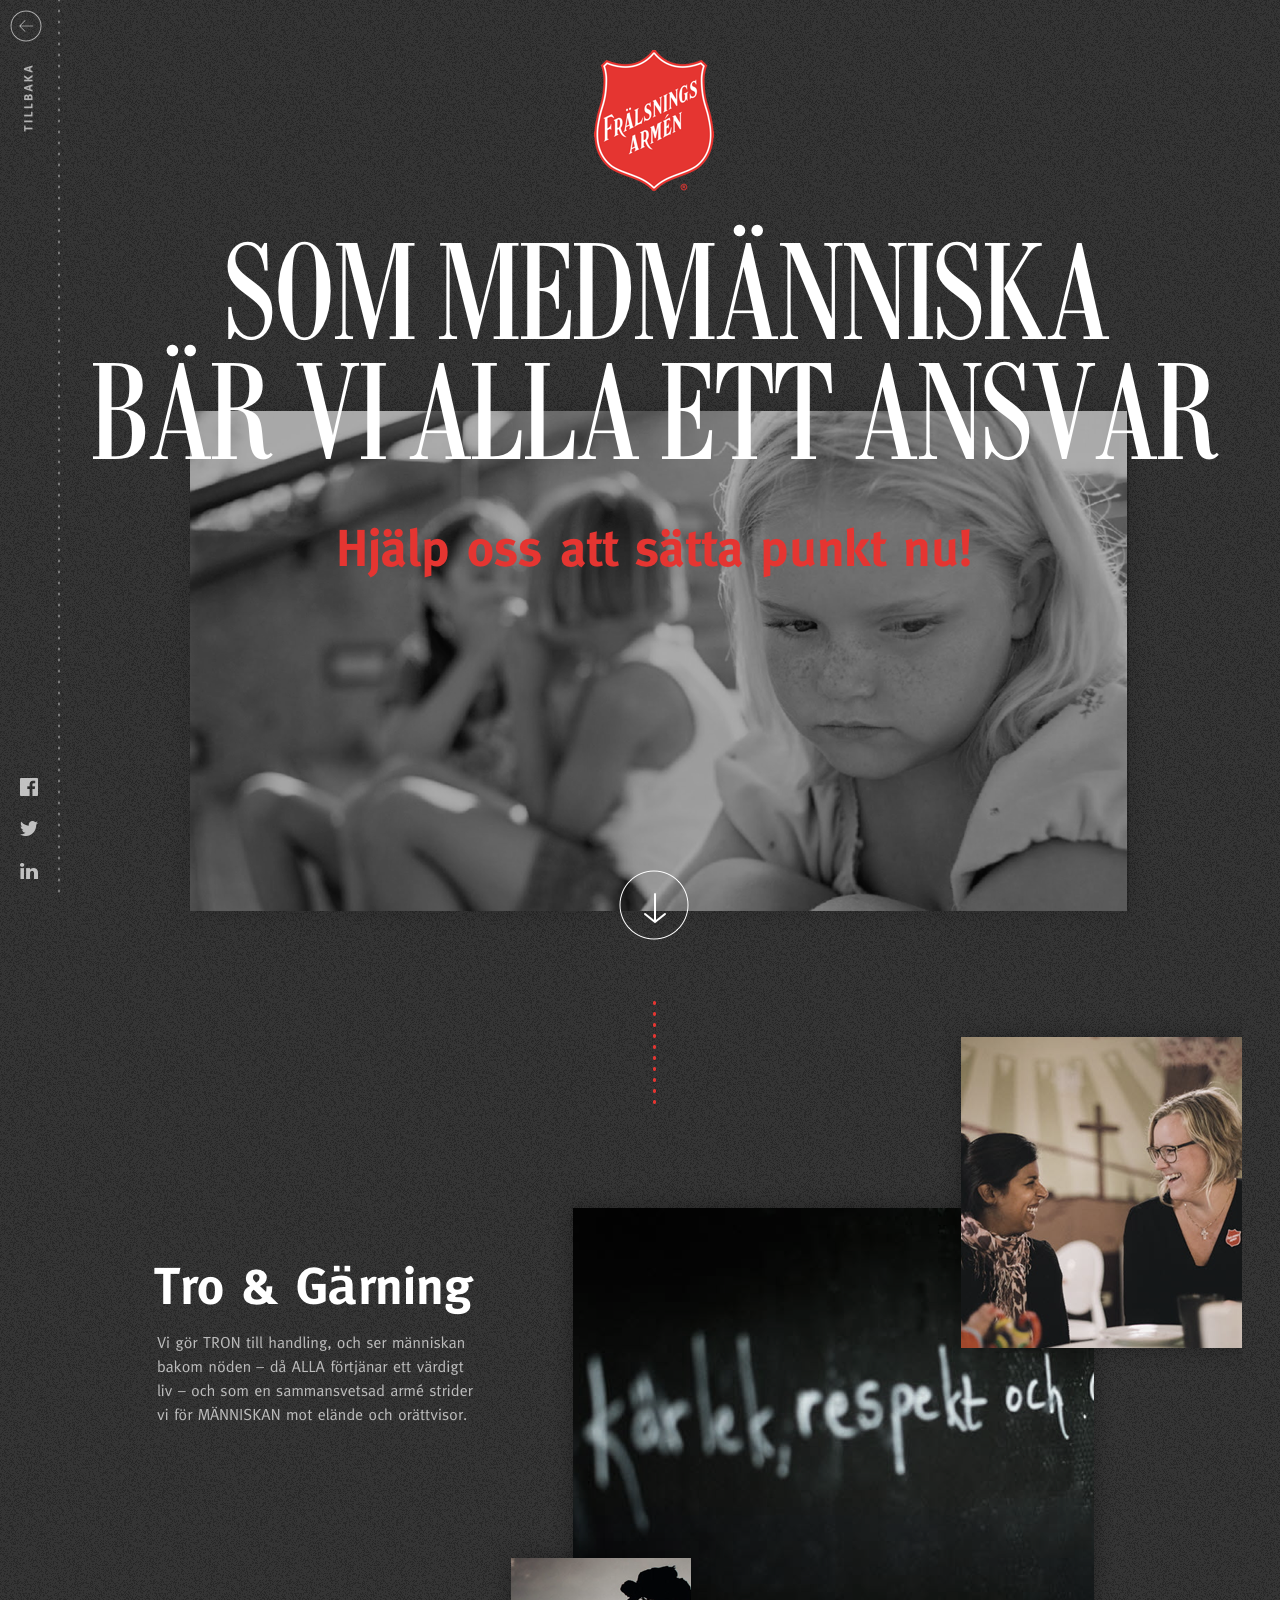
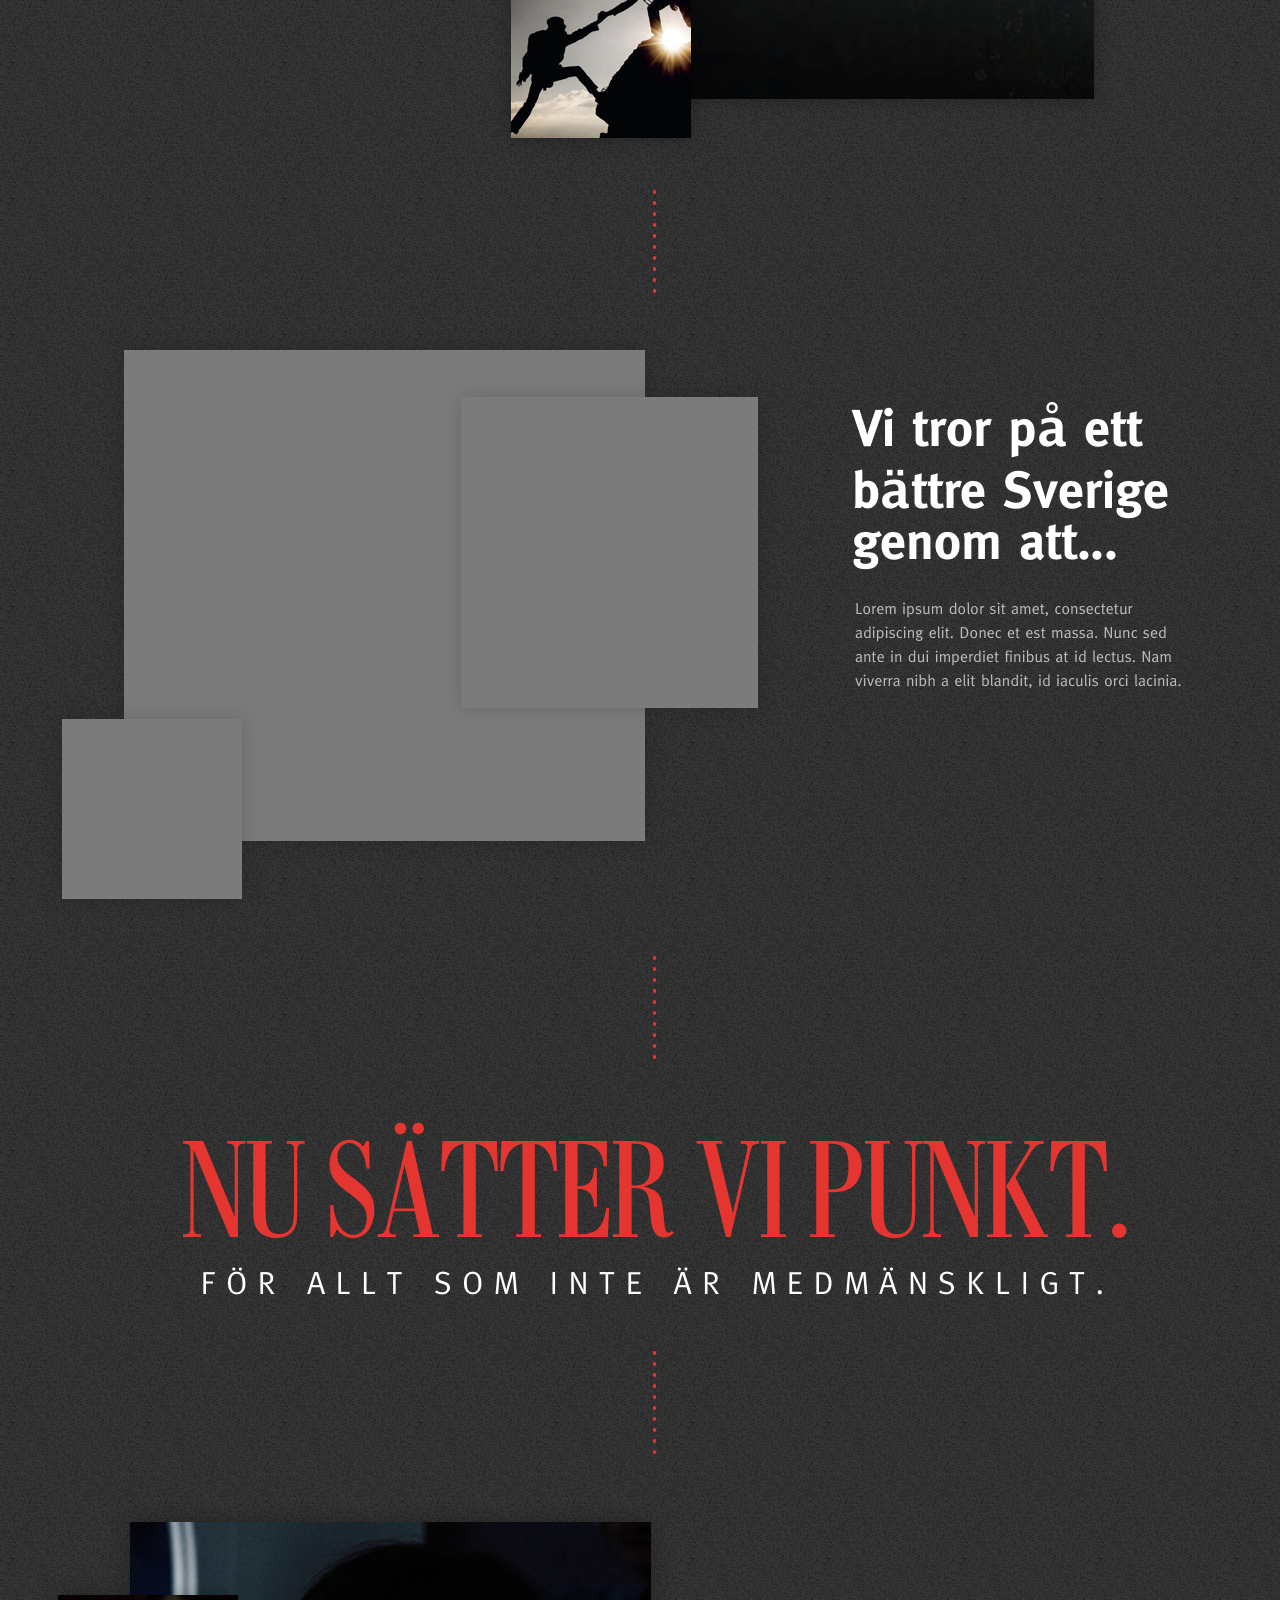
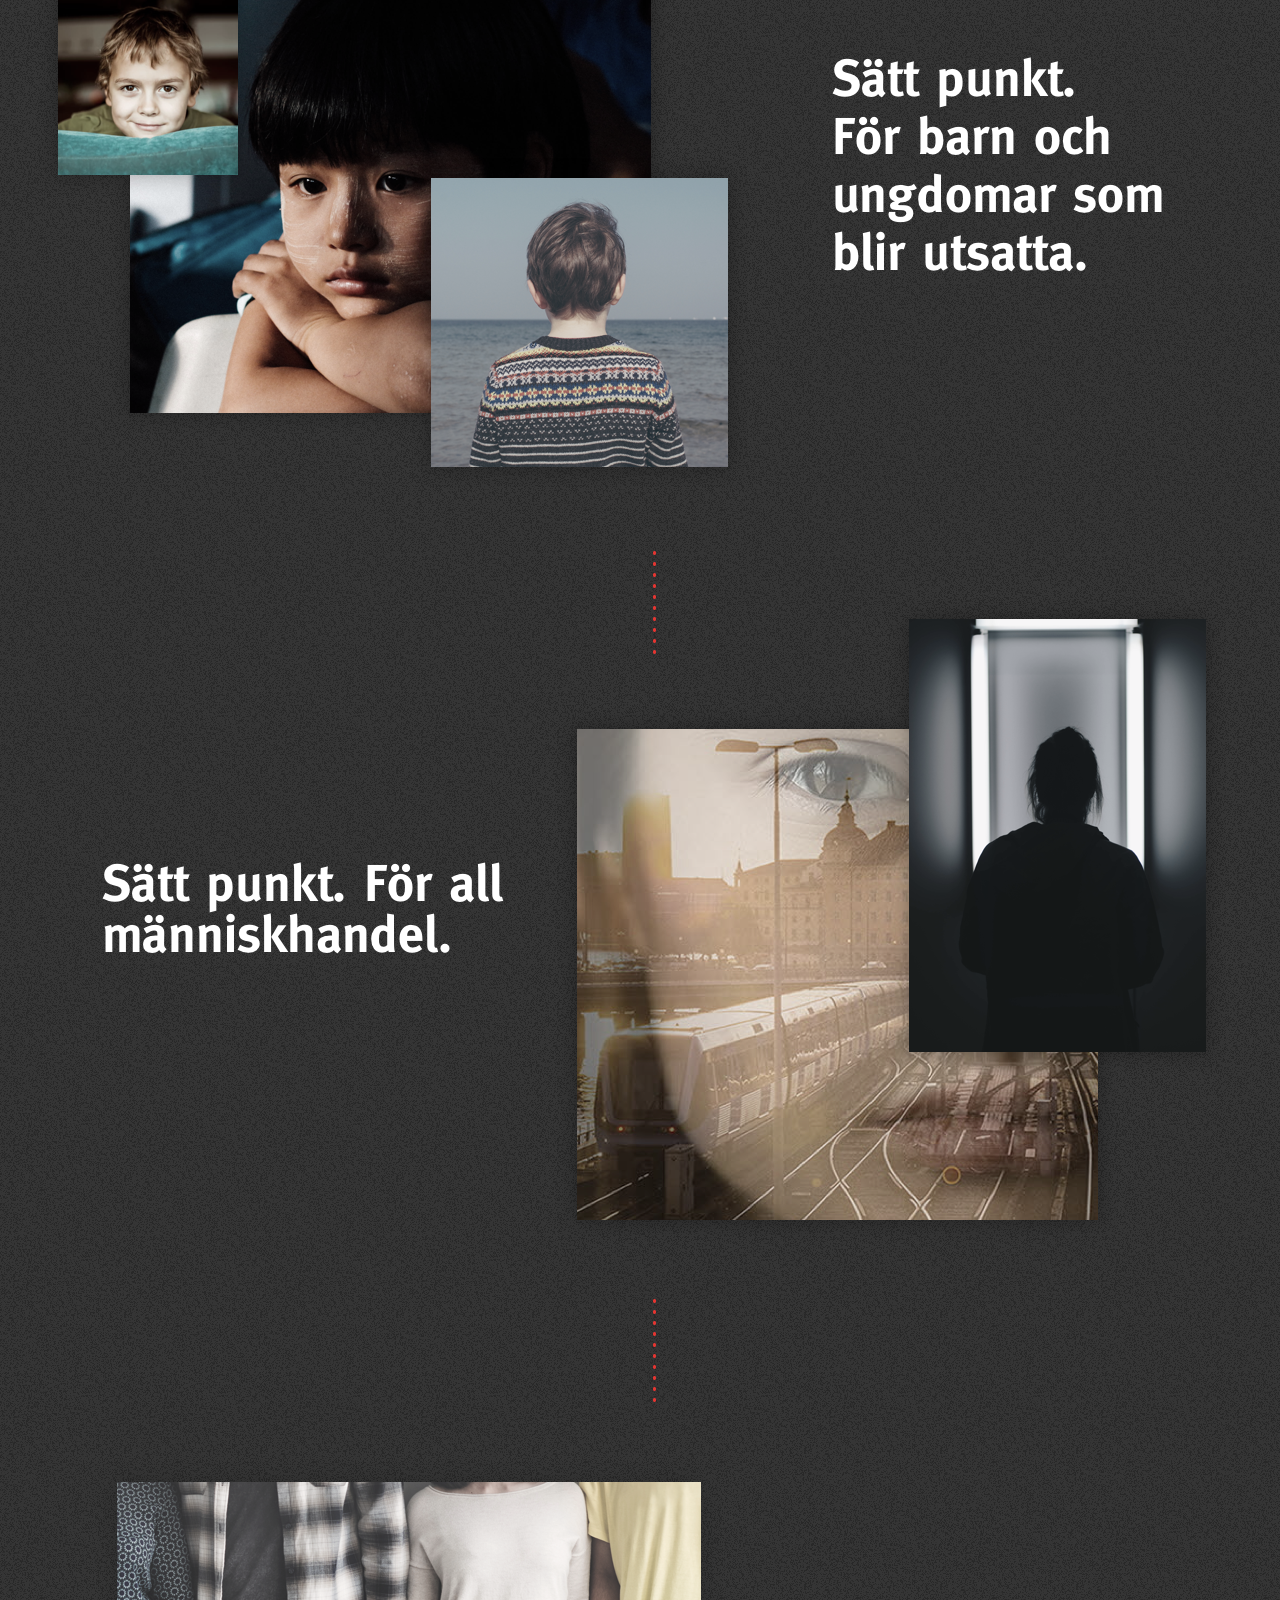
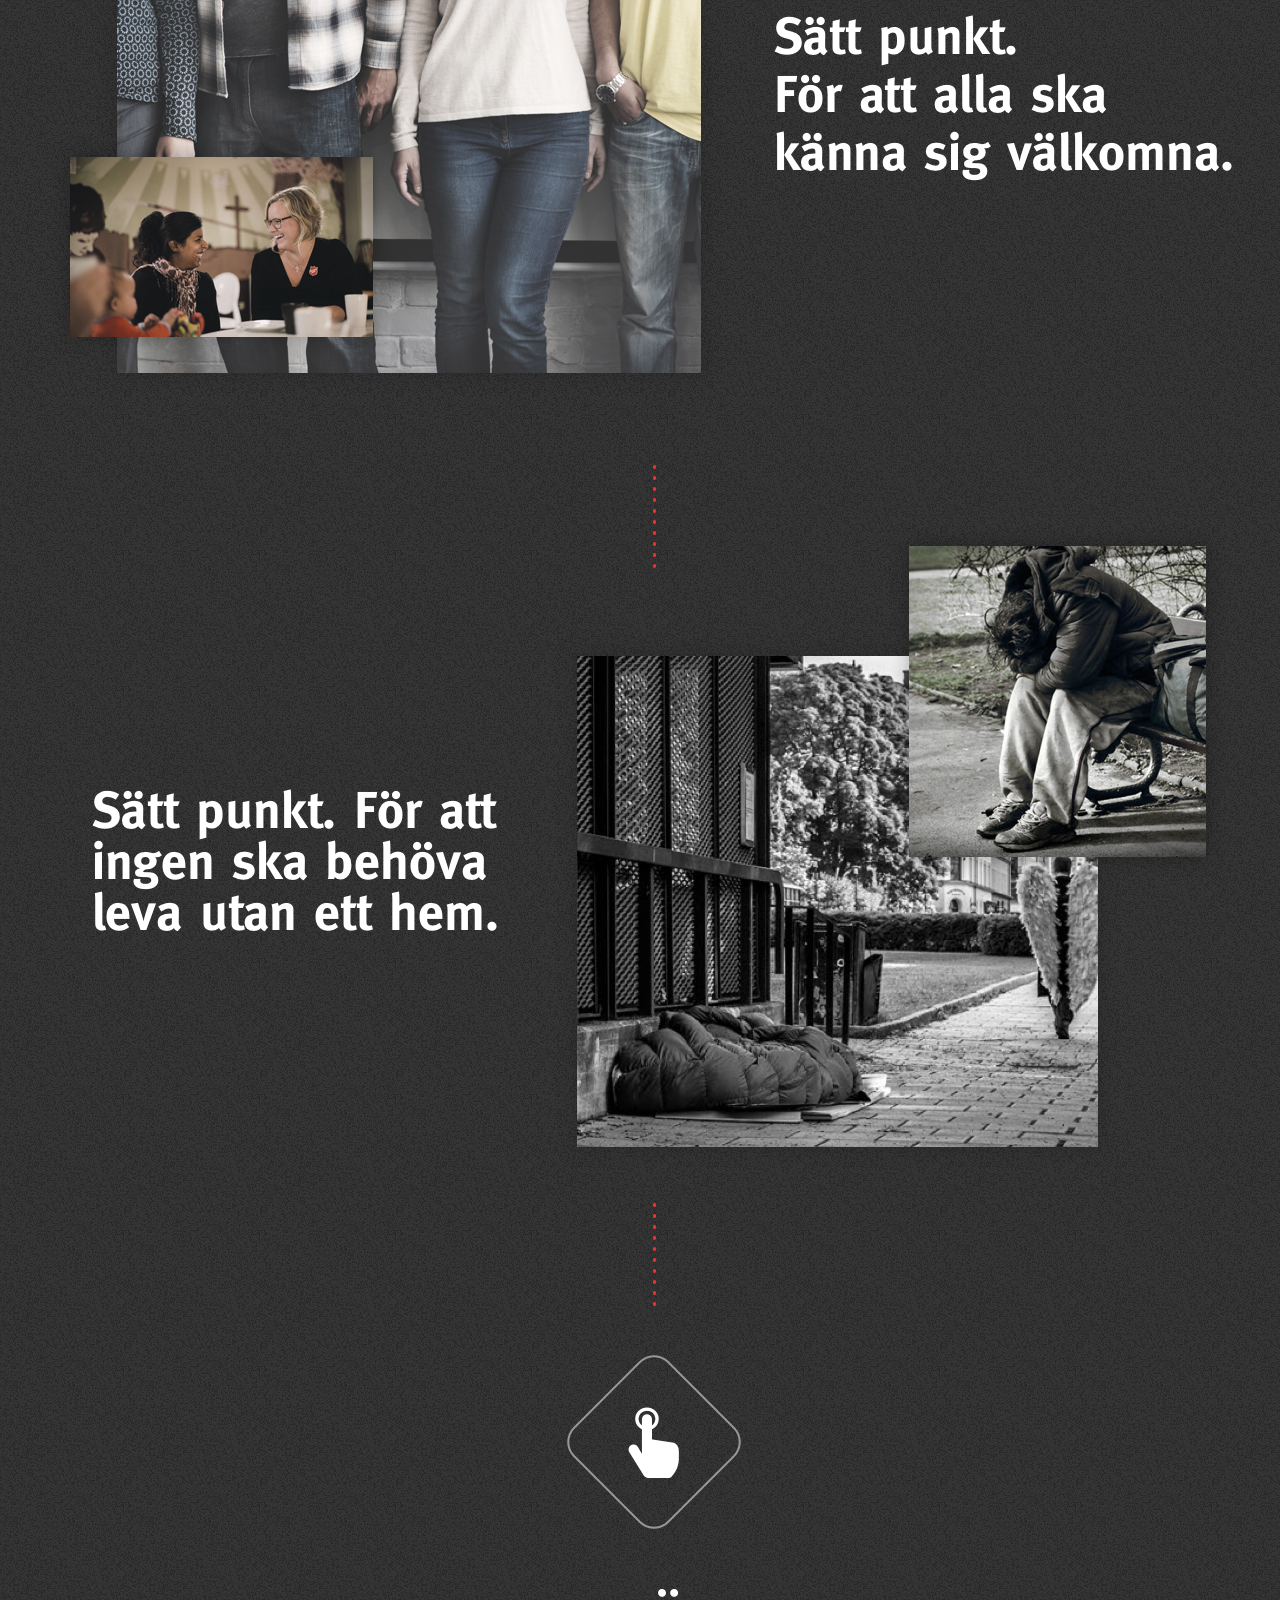
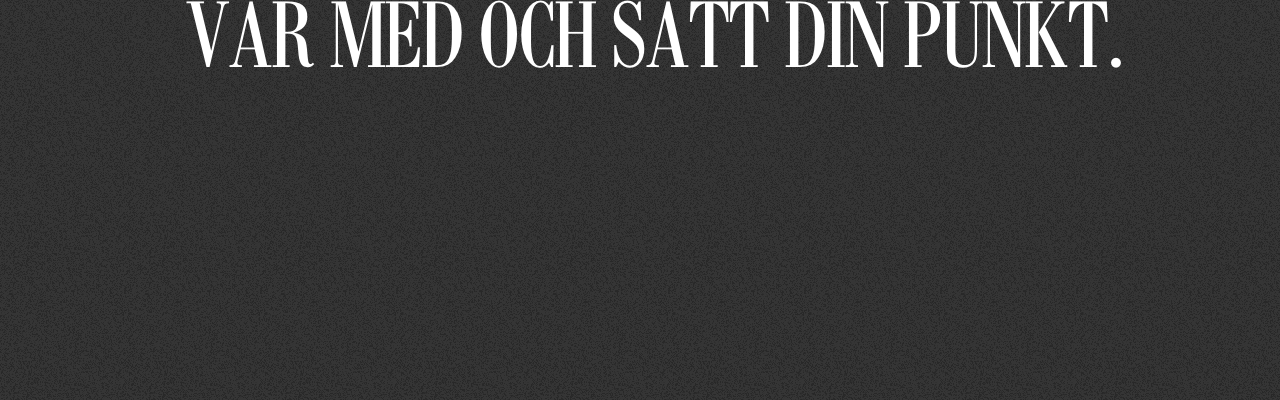
==== about.html @ 266b6e2f "Add files via upload" ====
<!DOCTYPE html>
<html class="about-page">
  <head>
    <title>Sätt punkt</title>
    <meta name="viewport" content="initial-scale=1.0">
    <meta charset="utf-8">
    <link rel="stylesheet" type="text/css" href="css/style.css" />
  </head>
  <body>

    <div class="left-nav-bar">
      <a class="back" href="map_test.html">&nbsp;</a>
      <div class="share-icons"></div>
    </div>

    <div id="about-content"></div>

    <!-- JS -->
    <script src="https://cdnjs.cloudflare.com/ajax/libs/jquery/3.2.1/jquery.min.js"></script>
    <script type="text/javascript" src="js/plugins.js"></script>
    

  </body>
</html>
---- css/style.css ----
/* Always set the map height explicitly to define the size of the div
       * element that contains the map. */
      #map, #startpage-map {
        /*height: 100%;*/
        position: absolute;
        top: 0;
        left: 0;
        right: 0;
        bottom: 36px;
      }
      /* Optional: Makes the sample page fill the window. */
      html, body {
        height: 100%;
        margin: 0;
        padding: 0;
        background-color: #6E1B2A;
        color: #fff;
      }
      #startpage-map {
        opacity: 0.7
      }
      #map {
        opacity: 0.8
      }

      .map-content {
          -ms-flex-align: left;
          align-items: left;
          background: linear-gradient(to right, rgba(0, 0, 0, 0.5), transparent);
          box-sizing: border-box;
          display: -ms-flexbox;
          display: flex;
          -ms-flex-direction: column;
          flex-direction: column;
          height: 100%;
          left: 0;
          padding: 2em 5% 2em;
          pointer-events: none;
          position: absolute;
          top: 0;
          width: 70%;
          z-index: 1;
      }

      .start-header {
        background: url('../images/start_content_headline.png') 0 0 no-repeat;
        width: 571px;
        height: 422px;
        padding: 0px;
        margin: 0px;
        position: relative;
      }

      .start-header a {
        position: absolute;
        width: 150px;
        height: 50px;
        background: transparent;
        bottom: 30px;
        pointer-events: auto;
      }

      .start-buttons {
        background: url('../images/start_buttons.png') 0 0 no-repeat;
        width: 568px;
        height: 286px;
        display: block;
        margin-top: auto;
        pointer-events: auto;
      }

      .bottom-bar {
        position: fixed;
        width: 100%;
        bottom: 0;
        height: 36px;
        background-image: linear-gradient(-180deg, #FFFFFF 0%, #E5E5E5 100%);
        border: 1px solid rgba(57,57,57,0.13);
        box-shadow: 0 -3px 8px 0 rgba(0,0,0,0.10);
        z-index: 1000;
      }

      .bottom-bar nav {
        background: url(../images/bottom_nav.png) 0 0 no-repeat;
        position: absolute;
        left: 10px;
        top: 7px;
        height: 21px;
        width: 871px;
      }

      .bottom-bar nav .about {
        display: inline-block;
        height: 36px;
        width: 120px;
        /*border: 1px solid red;*/
        position: absolute;
        left: 320px;
      }

      .bottom-bar nav .mapview {
        display: inline-block;
        height: 36px;
        width: 80px;
        /*border: 1px solid red;*/
        position: absolute;
        left: 120px;
      }

      .bottom-bar .share {
        position: absolute;
        right: 20px;
        top: 10px;
        width: 115px;
        height: 16px;
        background: url('../images/bottom_share.png') 0 0 no-repeat;
      }


      /* your custom CSS \*/
  @-moz-keyframes pulsate {
    from {
      -moz-transform: scale(0.25);
      opacity: 1.0;
    }
    95% {
      -moz-transform: scale(1.3);
      opacity: 0;
    }
    to {
      -moz-transform: scale(0.3);
      opacity: 0;
    }
  }
  @-webkit-keyframes pulsate {
    from {
      -webkit-transform: scale(0.25);
      opacity: 1.0;
    }
    95% {
      -webkit-transform: scale(1.3);
      opacity: 0;
    }
    to {
      -webkit-transform: scale(0.3);
      opacity: 0;
    }
  }
  /* get the container that's just outside the marker image, 
    which just happens to have our Marker title in it */
  div.gmnoprint[title="pulsate"] {
    -moz-animation: pulsate 1.5s ease-in-out infinite;
    -webkit-animation: pulsate 1.5s ease-in-out infinite;
    border:1pt solid #fff;
    /* make a circle */
    -moz-border-radius:51px;
    -webkit-border-radius:51px;
    border-radius:51px;
    /* multiply the shadows, inside and outside the circle */
    -moz-box-shadow:inset 0 0 5px #fff, inset 0 0 5px #fff, inset 0 0 5px #fff, 0 0 5px #fff, 0 0 5px #fff, 0 0 5px #fff;
    -webkit-box-shadow:inset 0 0 5px #fff, inset 0 0 5px #fff, inset 0 0 5px #fff, 0 0 5px #fff, 0 0 5px #fff, 0 0 5px #fff;
    box-shadow:inset 0 0 5px #fff, inset 0 0 5px #fff, inset 0 0 5px #fff, 0 0 5px #fff, 0 0 5px #fff, 0 0 5px #fff;
    /* set the ring's new dimension and re-center it */
      height: 61px!important;
    margin: -17px 0 0 -17px;
    width: 61px!important;

  }

    /* hide the superfluous marker image since it would expand and shrink with its containing element */
    /*  #map_canvas div[style*="987654"][title] img {*/
      #map div.gmnoprint[title="pulsate"] img {
        display:none !important;
      }


      .overlay {
        position: fixed;
        height: 100%;
        width: 100%;
        background: rgba(0, 0, 0, .6);
        z-index: 5000
      }

      .tooltip-1{
        background: url("../images/tooltip_1_bg.png") 0 0 no-repeat;
        width: 436px;
        height: 686px;
        position: absolute;
        z-index: 5001;
      }

      .tooltip-2{
        background: url("../images/tooltip_2_bg.png") 0 0 no-repeat;
        width: 436px;
        height: 686px;
        position: absolute;
        z-index: 5001;
      }

      .tooltip-3{
        background: url("../images/tooltip_1_bg.png") 0 0 no-repeat;
        width: 436px;
        height: 686px;
        position: absolute;
        z-index: 5001;
      }

      .tooltip-4{
        background: url("../images/tooltip_2_bg.png") 0 0 no-repeat;
        width: 436px;
        height: 686px;
        position: absolute;
        z-index: 5001;
      }

      .fake-marker {
        position: absolute;
        z-index: 5001;
        background: url("../images/red_marker.png") 0 0 no-repeat;
      }

/* ------------------------------ */
/* GENERAL */

.message {
  text-align: center;
  position: absolute;
  color: #fff;
}

.message:hover {
  z-index: 9999;
}

.message .dot {
  background-position: center top;
  background-color: transparent;
  background-repeat: no-repeat;
  display: block;
  -webkit-transform: translate3d(0,0,0);
}

.message .wrap {
  position: absolute;
  display: table;
  top: 0;
  left: 0;
  overflow: hidden;
}

.message .text {
  margin: 0 auto;
  display: table-cell;
  vertical-align: middle;
  horizontal-align: center;
}

.message p {
  display: block;
  overflow: hidden;
  word-wrap: break-word;
}

/* MESSAGE SIZES */

/* SMALL */

.smallMessage,
.smallMessage .dot,
.smallMessage .wrap,
.smallMessage.enabled:hover .dot {
  height: 104px;
  width: 104px;
  font-family: sans-serif;
  font-size: 13px;
  text-align: center;
}

/*.smallMessage .dot {
  background-image: url("../images/small-dot-bg.png");
  -webkit-backface-visibility: hidden;
}*/

.smallMessage.enabled:hover .dot {
  margin: -15px 0 0 -15px;
  height: 116px;
  width: 116px;
}

.smallMessage.enabled:hover .wrap {
  top: -20px;
}

.smallMessage .text {
  padding: 18px;
  width: 100%;
}

.smallMessage .dot {
  background-color: #E53531;
  
  border-radius: 200px;
}

.smallMessage.enabled:hover .dot {
  background-color: #E53531;
}

/* BORDER RADIUS & 2D TRANSFORM OVERRIDES */

.message .dot,
.message .wrap,
.message .textmsg {
  -webkit-transition: all 250ms ease-in-out;
  -moz-transition: all 250ms ease-in-out;
  -o-transition: all 250ms ease-in-out;
  transition: all 250ms ease-in-out;
}

.message .dot {
  background-image: none;
  /*border: 1px solid #fff;*/
  
  -webkit-transform: scale(1.0);
  -moz-transform: scale(1.0);
  -ms-transform: scale(1.0);
  -o-transform: scale(1.0);
  transform: scale(1.0);
}

.message.enabled:hover .dot {
  -webkit-transform: scale(1.2);
  -moz-transform: scale(1.2);
  -ms-transform: scale(1.2);
  -o-transform: scale(1.2);
  transform: scale(1.3);
  margin: 0;
}


#map-header {
  position: fixed;
  top: 0;
  left: 0;
  right: 0;

  height: 203px;
  width: 100%;
  z-index: 5005;

  opacity: 0.65;
  background-image: linear-gradient(-180deg, #2B2B2B 46%, rgba(43,43,43,0.00) 100%);
  pointer-events: none;
}

.header {
  position: absolute;
  z-index: 6010;
}

.fa-logo {
  left: 42px;
  top: 26px;
  width: 91px;
  height: 107px;
  background: url("../images/fa-logotyp.png") 0 0 no-repeat;
}

.center-campaign-container {
  position: absolute;
  left: 50%;
  top: 20px;
  margin-left: -130px;
  width: 261px;
  height: 238px;
  background: url("../images/campaign-logo-buttons.png") 0 0 no-repeat;
}

.center-campaign-container .add-dot {
  display: inline-block;
  position: absolute;
  width: 85px;
  height: 85px;
  bottom: 20px;
  right: 25px;
  background: transparent;
  border: 0;
  cursor: pointer;
  outline: 0;
}

.numbers {
  right: 20px;
  top: 20px;
  width: 201px;
  height: 97px;
  background: url("../images/right-side-numbers.png") 0 0 no-repeat;
  pointer-events: none;
}

#pac-input {
  position: absolute;
  z-index: 10000;
  top: 501px !important;
  left: 100px !important;
}

/*---------------------------------*/

html.about-page,
html.about-page body {
  background: transparent url("../images/about/bg_texture.png") 0 0 repeat;
}

.left-nav-bar {
  position: fixed;
  left: 0;
  top: 0;
  bottom: 0;
  width: 60px;

}

.left-nav-bar:after {
  position: absolute;
  right: 0;
  content: '';
  background: url("../images/about/leftnav-border.png") 0 0 no-repeat;
  height: 100%;
  top: 0;
  bottom: 0;
  width: 2px;
}

.left-nav-bar .back {
  width: 32px;
  height: 123px;
  background: url("../images/about/back-link.png") 0 0 no-repeat;
  display: inline-block;
  color: transparent;
  padding: 0px;
  margin: 0;
  position: relative;
  top: 10px;
  left: 10px;
}

.left-nav-bar .share-icons {
  width: 18px;
  height: 102px;
  background: url("../images/about/share-icons.png") 0 0 no-repeat;
  display: inline-block;
  color: transparent;
  padding: 0px;
  margin: 0;
  position: absolute;
  bottom: 20px;
  left: 20px;
}

#about-content {
  width: 1204px;
  margin: 0 auto;
  height: 6800px;
  background: url("../images/about/about-content.png") 0 50px no-repeat;
}

/* --------------------------------------------- */
/* ADD DOT STYLES */
/* --------------------------------------------- */

.add-mode-active {
  cursor: crosshair;
}

#add-dot-container {
  display: none;
}

.add-mode-active #add-dot-container {
  display: block;
}

.add-mode-active .center-campaign-container {
  margin-left: -130px;
  width: 261px;
  height: 238px;
  background: url("../images/campaign-logo-buttons_2.png") 0 0 no-repeat;
}

.border {
  position: fixed;
  background-color: #E53531;
  z-index: 7000;
}

.border.n {
  top: 0;
  width: 100%;
  height: 8px;
}

.border.e {
  right: 0;
  height: 100%;
  width: 8px;
  bottom: 36px;
}

.border.s {
  bottom: 36px;
  width: 100%;
  height: 8px;
  left: 0;
  right: 0;
}

.border.w {
  left: 0;
  height: 100%;
  width: 8px;
  bottom: 36px;
}

.exit-button {
  position: fixed;
  width: 147px;
  height: 32px;
  background: url("../images/exit-button.png") 0 0 no-repeat;
  bottom: 36px;
  left: 50%;
  margin-left: -73px;
  z-index: 7000;
  cursor: pointer;
}

#add-dot-tooltip {
  position: absolute;
  padding: 2px 5px;
  /* Rectangle 6: */
  opacity: 0.61;
  background: #FFFFFF;
  border-radius: 4px;
  font-family: sans-serif;
  font-size: 14px;
  font-weight: bold;
  color: #000;
  z-index: 8000;
  display: none;
}
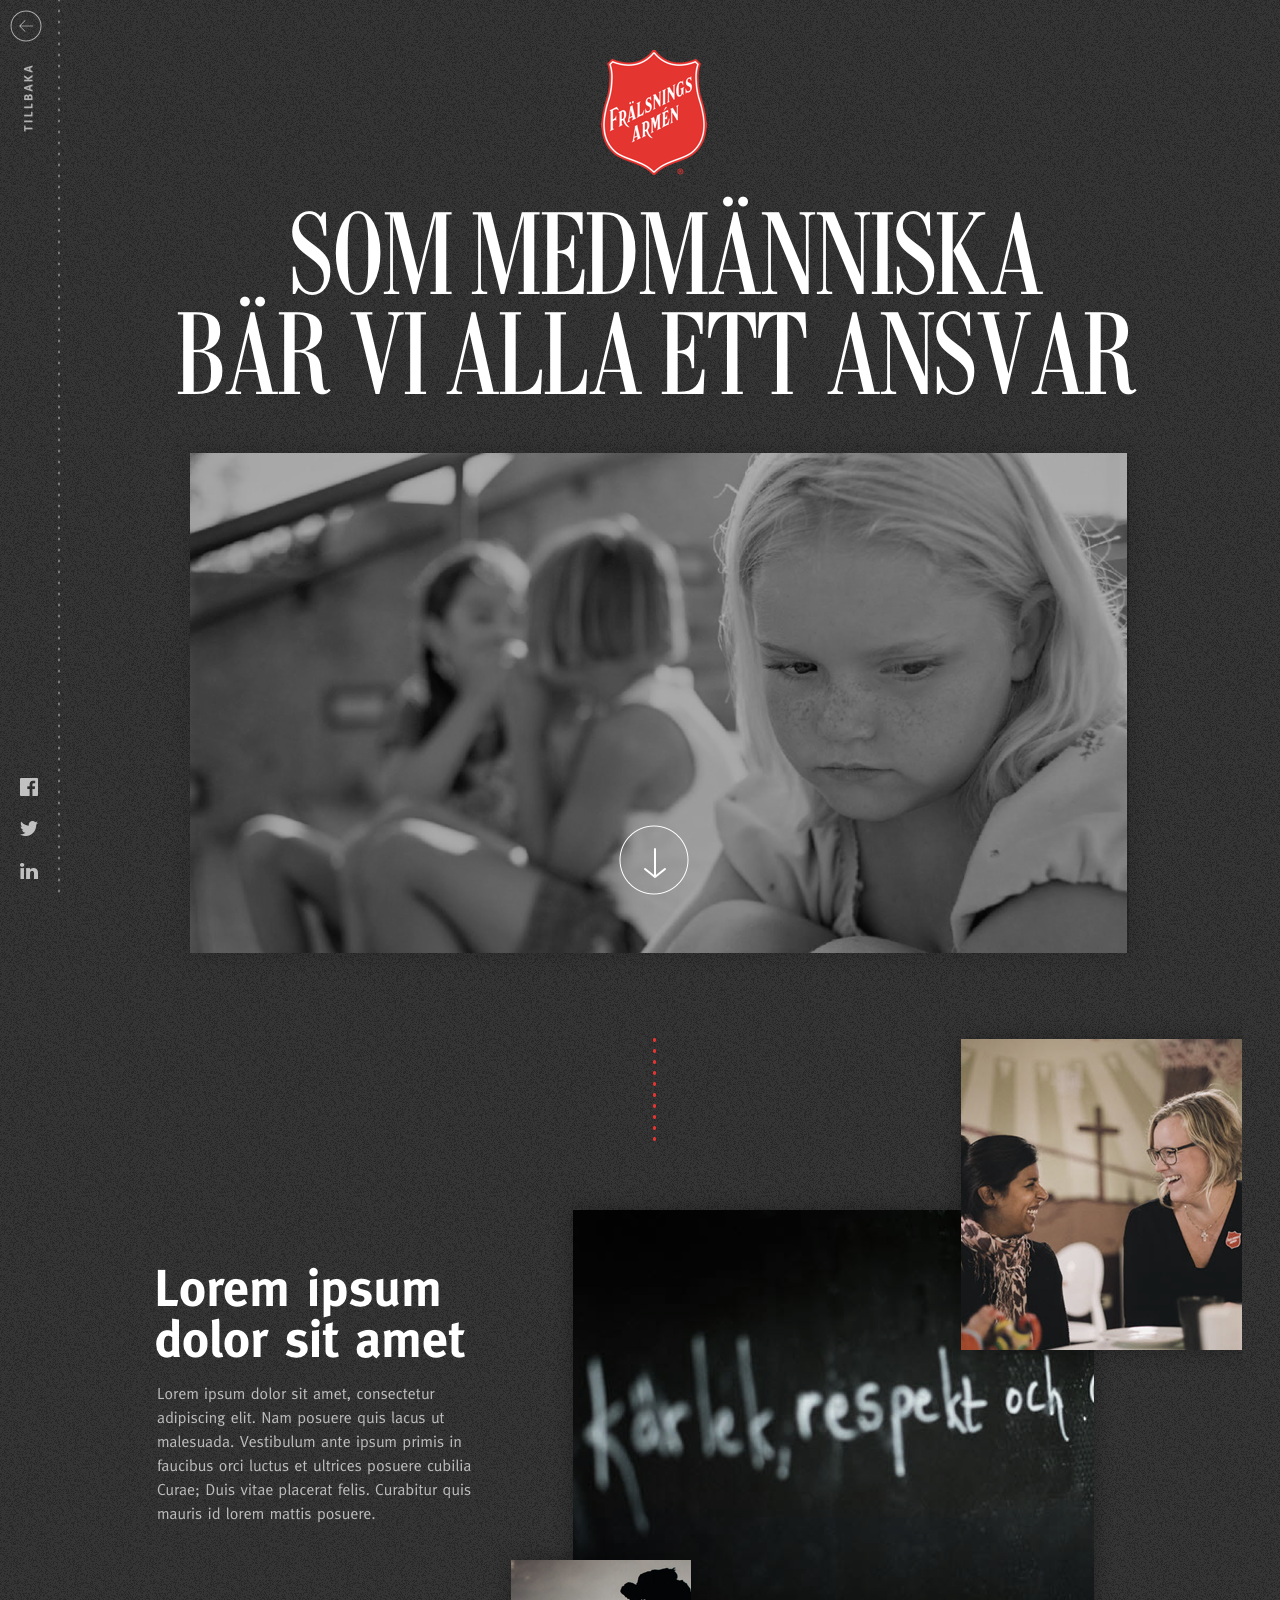
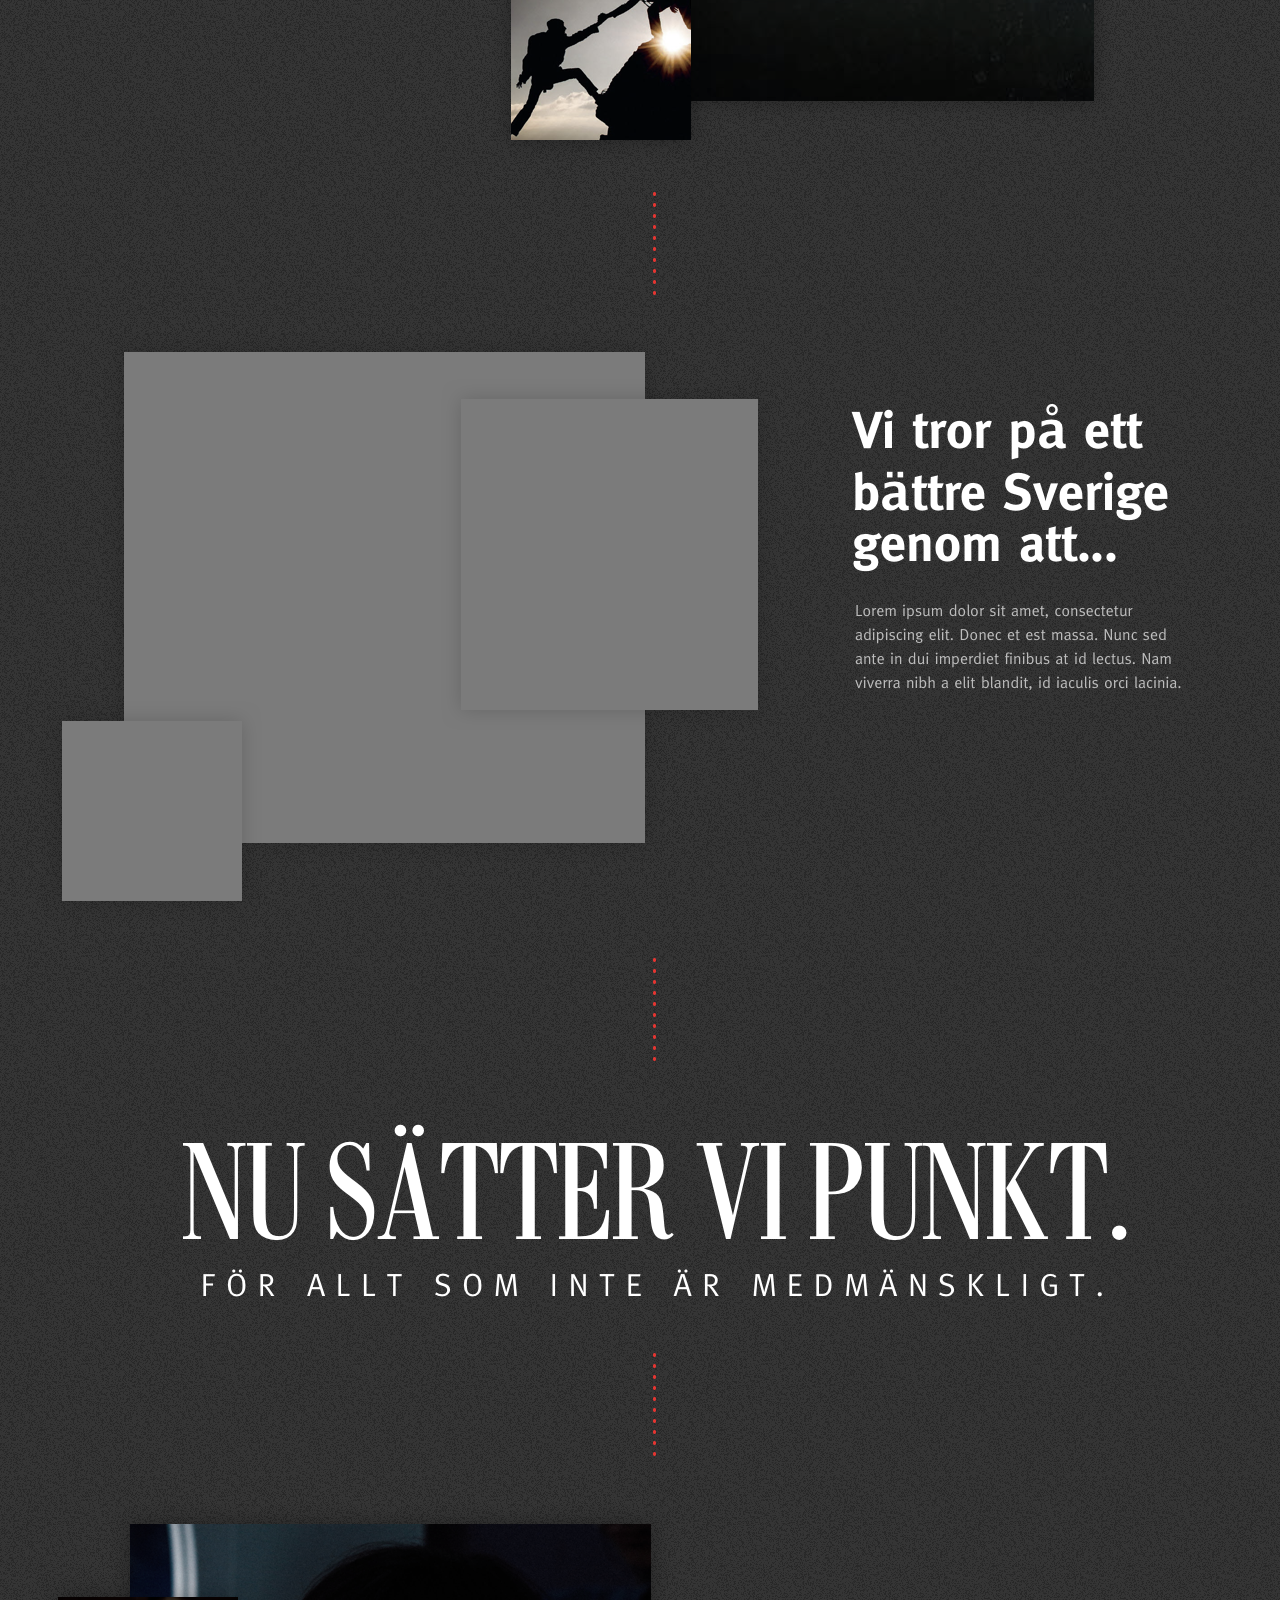
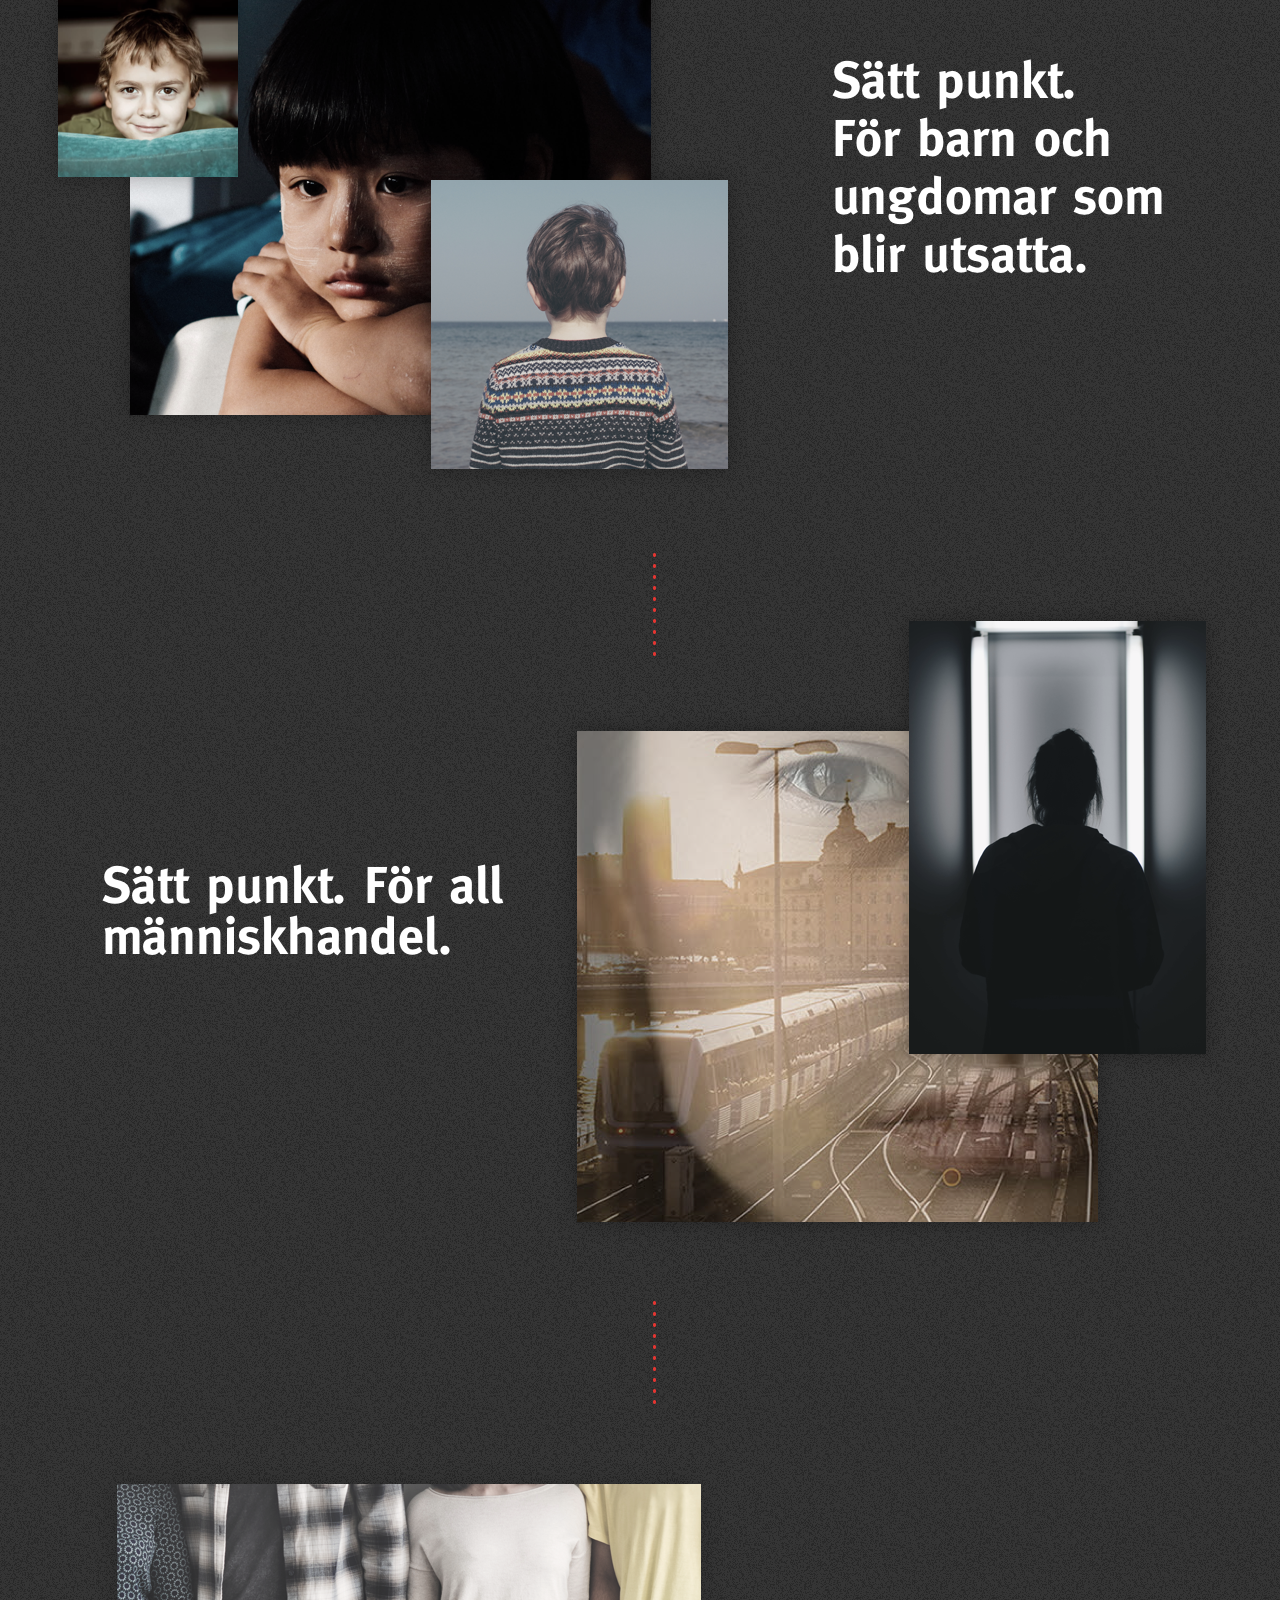
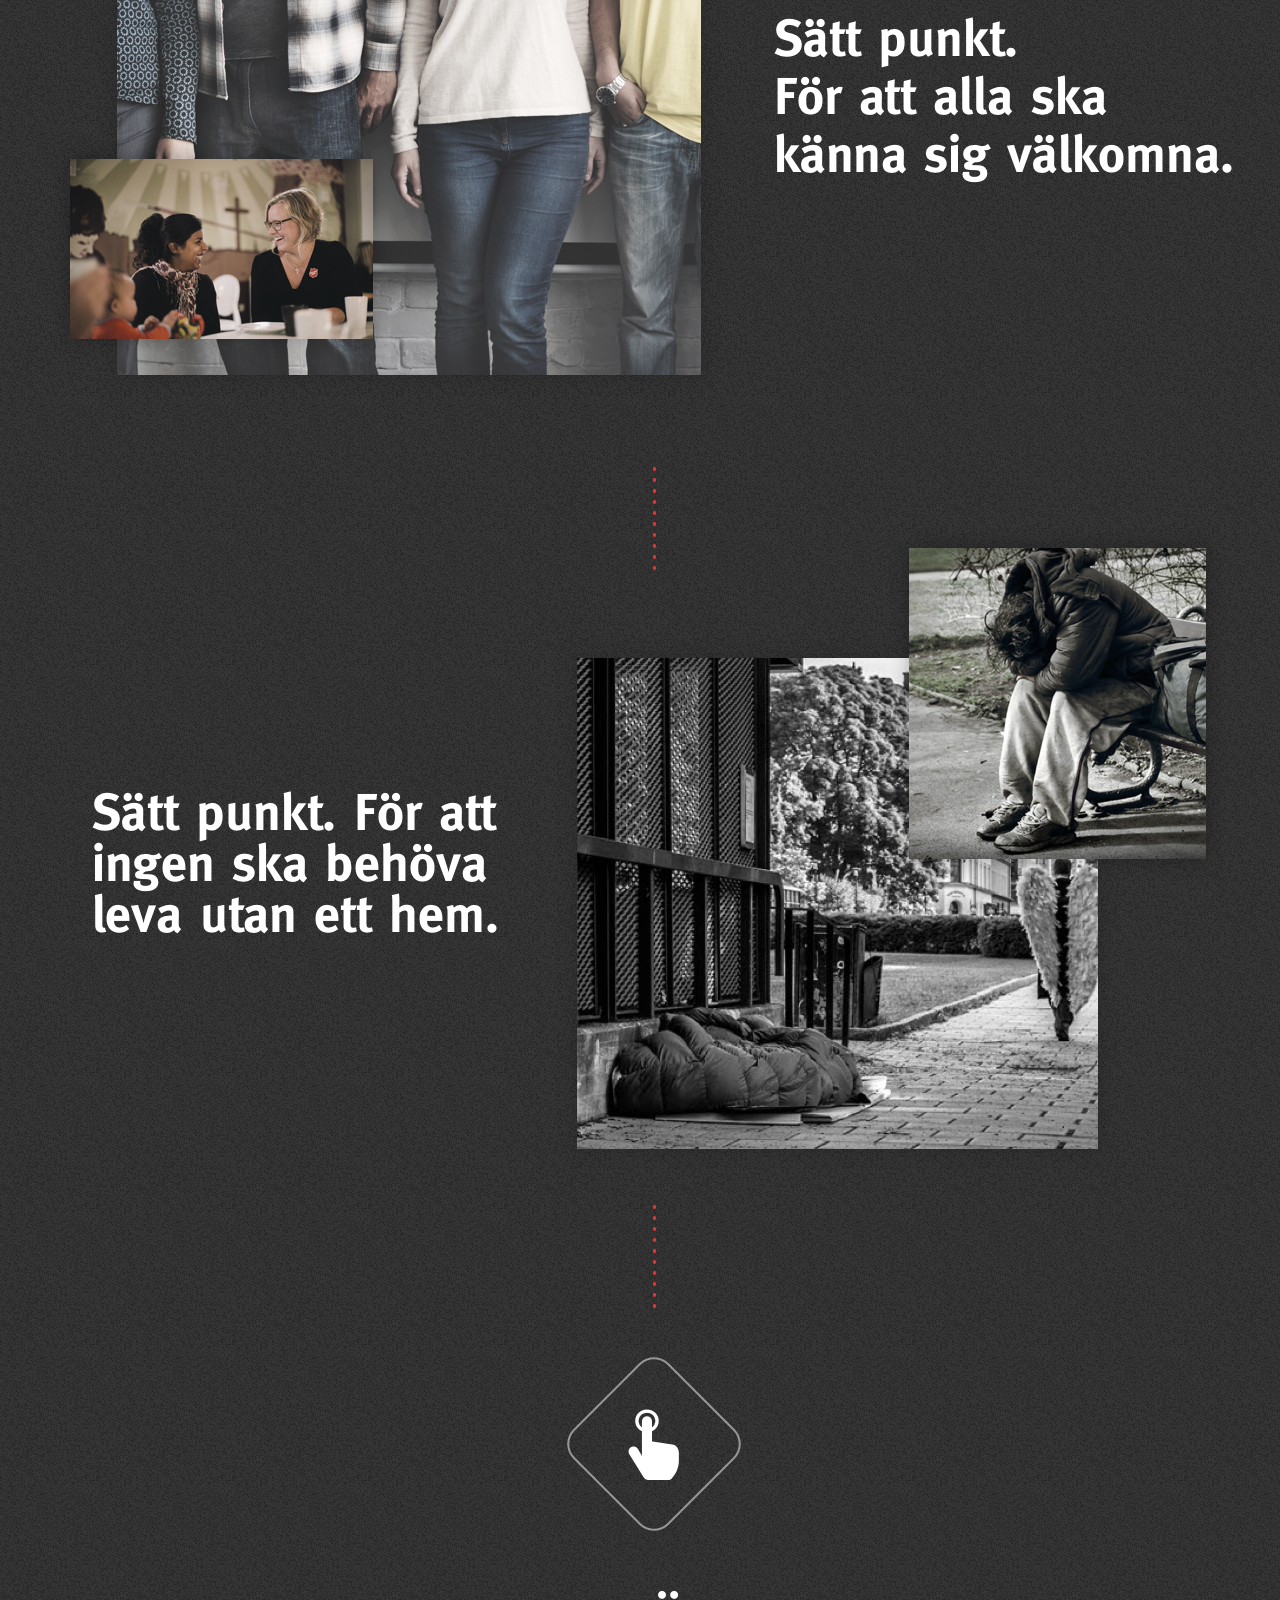
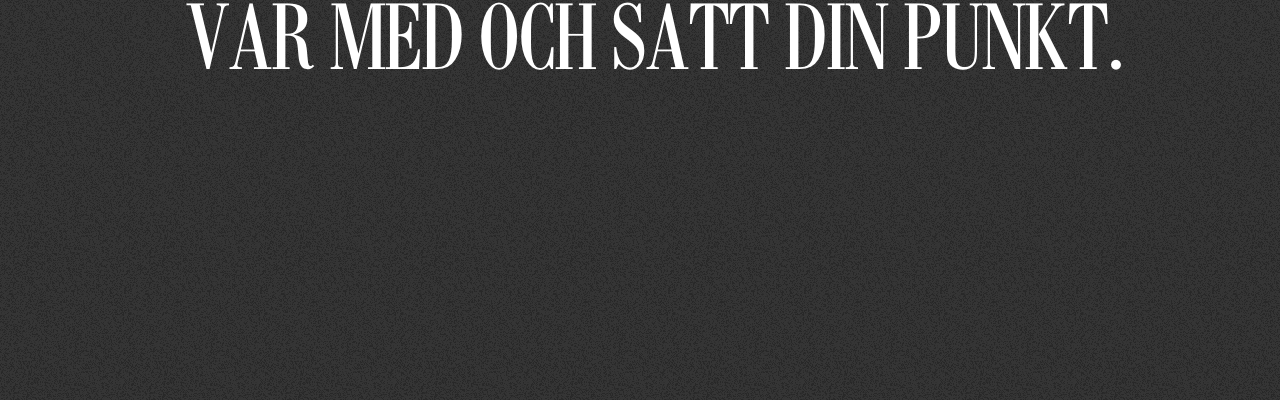
==== commit b471d5e7: "Add files via upload" ====
--- a/css/style.css
+++ b/css/style.css
@@ -21,6 +21,10 @@
       }
       #map {
         opacity: 0.8
+      }
+
+      .our-missions #startpage-map {
+        opacity: 1 !important;
       }
 
       .map-content {
@@ -42,6 +46,12 @@
           z-index: 1;
       }
 
+      .our-missions .map-content {
+        background: linear-gradient(to right, rgba(255, 255, 255, 0.65), transparent) !important;
+
+        padding: 2em 5% 5em;
+      }
+
       .start-header {
         background: url('../images/start_content_headline.png') 0 0 no-repeat;
         width: 571px;
@@ -51,6 +61,12 @@
         position: relative;
       }
 
+      .our-missions .start-header {
+        background: url('../images/insatser/insatser_headline.png') 0 0 no-repeat;
+        width: 538px;
+        height: 350px;
+      }
+
       .start-header a {
         position: absolute;
         width: 150px;
@@ -67,6 +83,12 @@
         display: block;
         margin-top: auto;
         pointer-events: auto;
+      }
+
+      .our-missions .start-buttons {
+        background: url('../images/insatser/insatser_linkList.png') 0 0 no-repeat;
+        width: 568px;
+        height: 286px;
       }
 
       .bottom-bar {
@@ -105,6 +127,15 @@
         /*border: 1px solid red;*/
         position: absolute;
         left: 120px;
+      }
+
+      .bottom-bar nav .missions {
+        display: inline-block;
+        height: 36px;
+        width: 100px;
+        /*border: 1px solid red;*/
+        position: absolute;
+        left: 210px;
       }
 
       .bottom-bar .share {
